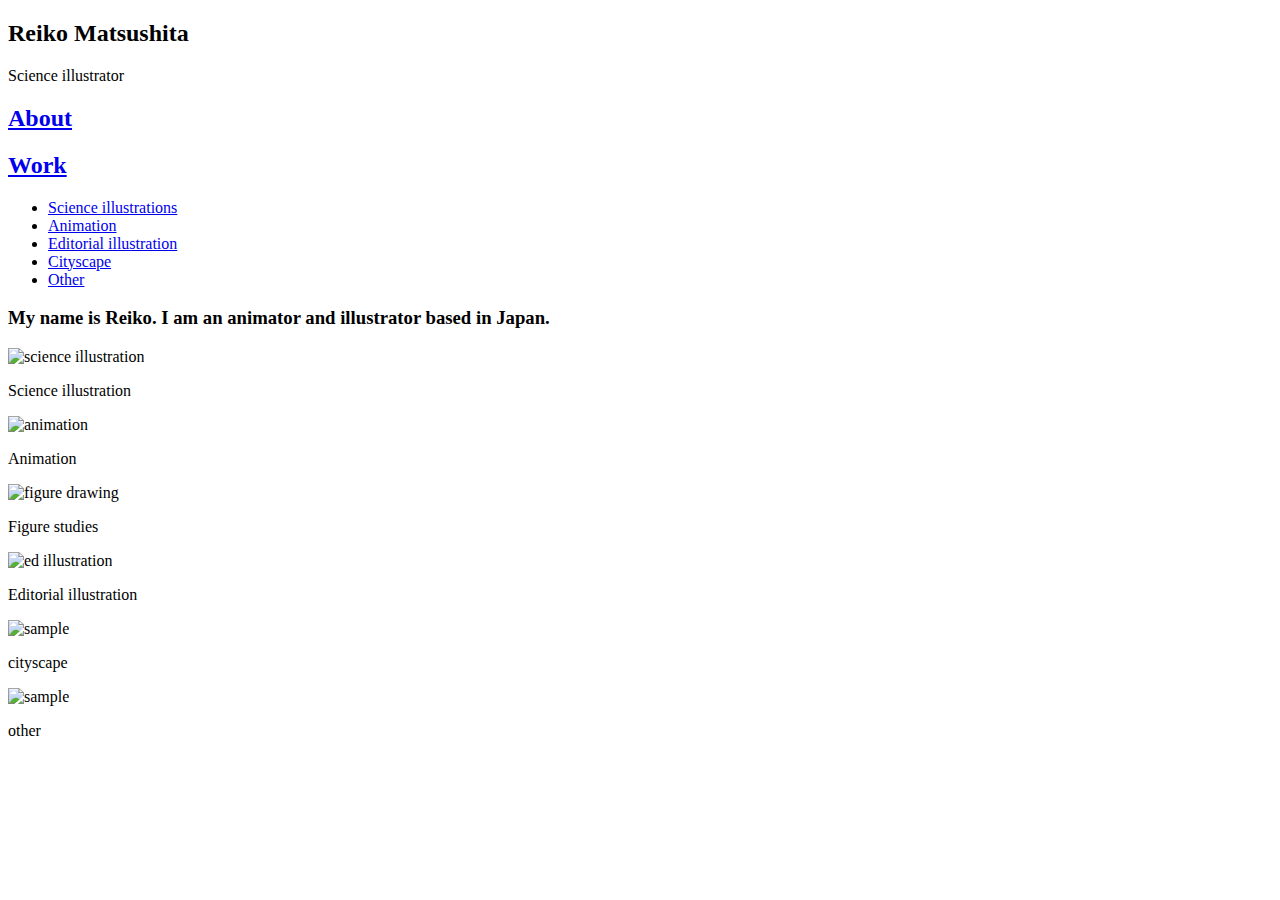
==== index.html @ 81c90c78 "Update index.html" ====
<!DOCTYPE html>
<html>
<head>
<meta charset="UTF-8">
<title>Reiko Matsushita</title>
<meta name="viewport" content="width=device-width, initial-scale=1">
<link href="styles/portfolio.css" rel="stylesheet" type="text/css">
<!--The following script tag downloads a font from the Adobe Edge Web Fonts server for use within the web page. We recommend that you do not modify it.-->
<script>var __adobewebfontsappname__="dreamweaver"</script><script src="http://use.edgefonts.net/montserrat:n4:default;source-sans-pro:n2:default.js" type="text/javascript"></script>
</head>

<body>
<div id="mainWrapper">
  <header> 
	<h2>Reiko Matsushita</h2>
    <p>Science illustrator</p>
  </header>

  <div id="content">
    <section class="sidebar"> 
      <div id="menubar">
        <nav class="menu">
		  <h2><!-- Title for menuset 1 --><a href="about.html" title= "About">About</a></h2>
		  <h2><!-- Title for menuset 1 --><a href="work.html" title= "Work">Work</a></h2>
          <ul>
            <!-- List of links under menuset 1 -->
            <li><a href="#" title="Link">Science illustrations</a></li>
            <li><a href="#" title="Link">Animation</a></li>
            <li><a href="#" title="Link">Editorial illustration</a></li>
            <li class="notimp"><!-- notimp class is applied to remove this link from the tablet and phone views --><a href="#"  title="Link">Cityscape</a></li>
			<li class="notimp"><!-- notimp class is applied to remove this link from the tablet and phone views --><a href="#"  title="Link">Other</a></li>
          </ul>
        </nav>		  
      </div>
    </section>
    <section class="mainContent">
		<h3> My name is Reiko. I am an animator and illustrator based in Japan. </h3>
		
		<div class="productRow"><!-- Each product row contains info of 3 elements -->
        <article class="productInfo"><!-- Each individual product description -->
          <div><img alt="science illustration" src="images/science-illustration/gut.jpg"></div>
          <p class="productContent">Science illustration </p>
        </article>
			
        <article class="productInfo"><!-- Each individual product description -->
          <div><img alt="animation" src="images/animation/brain_hemisphere_small.jpg"></div>
          <p class="productContent">Animation</p>
        </article>
			
        <article class="productInfo"> <!-- Each individual product description -->
          <div><img alt="figure drawing" src="images/figure-drawing/fig_10min_small.jpg"></div>
          <p class="productContent">Figure studies</p>
        </article>
      </div>
		
      <div class="productRow"> 
        <!-- Each product row contains info of 3 elements -->
        <article class="productInfo"> <!-- Each individual product description -->
          <div><img alt="ed illustration" src="images/editorial-illustration/dans_la_cuisine_small.jpg"></div>
          <p class="productContent">Editorial illustration</p>
        </article>
		  
        <article class="productInfo"> <!-- Each individual product description -->
          <div><img alt="sample" src="images/cityscape/WC_Koza_Mangakissa_small.jpg"></div>
          <p class="productContent">cityscape</p>
        </article>
		  
        <article class="productInfo"><!-- Each individual product description -->
          <div><img alt="sample" src="images/other/Montreal_illustration_2019Aug_small.jpg"></div>
          <p class="productContent">other</p>
        </article>
      </div>
		
    </section>
  </div>
</div>
</body>
</html>
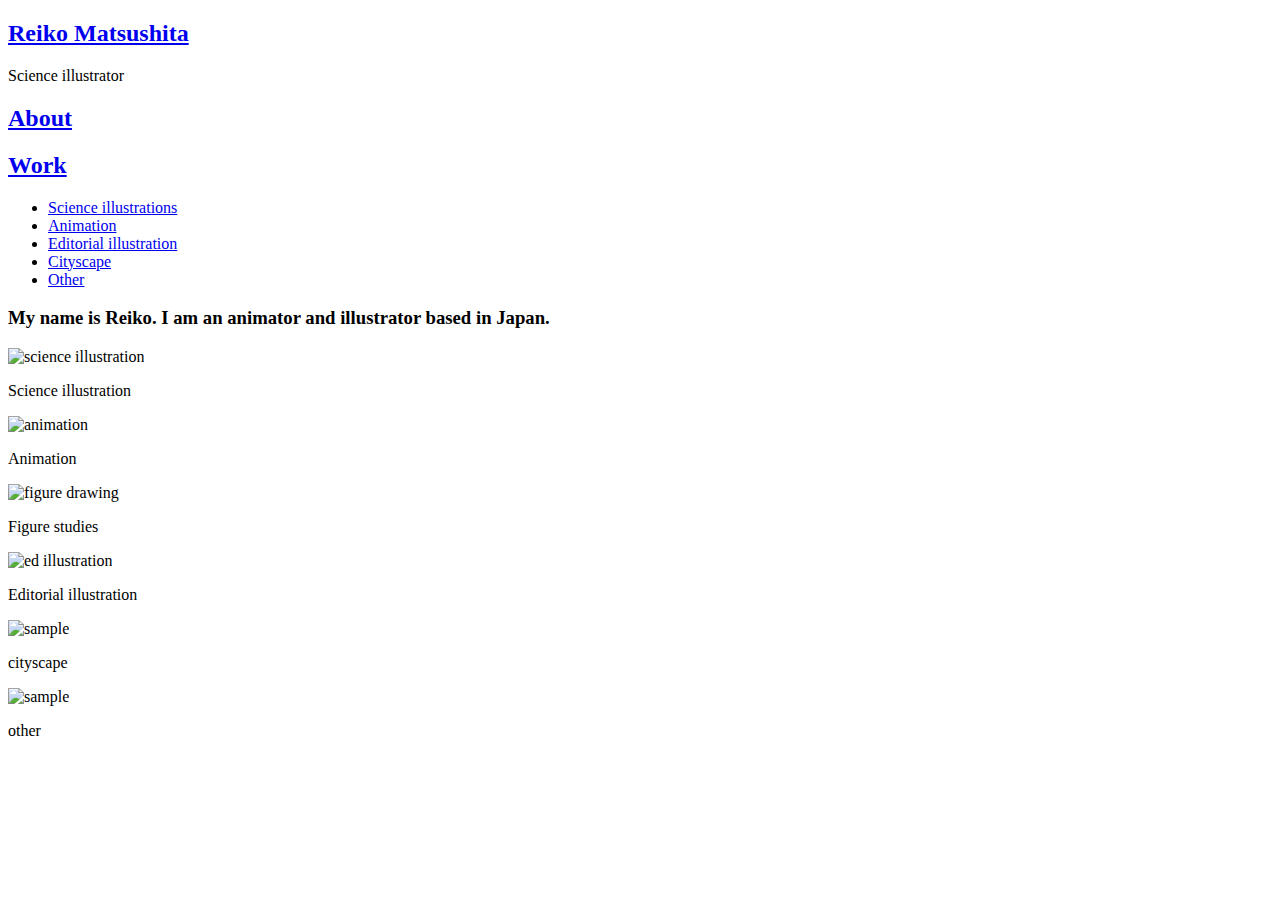
==== commit d51864dd: "Update index.html" ====
--- a/index.html
+++ b/index.html
@@ -12,7 +12,7 @@
 <body>
 <div id="mainWrapper">
   <header> 
-	<h2>Reiko Matsushita</h2>
+	<h2> <a href="index.html" title= "home"> Reiko Matsushita </a> </h2>
     <p>Science illustrator</p>
   </header>
 
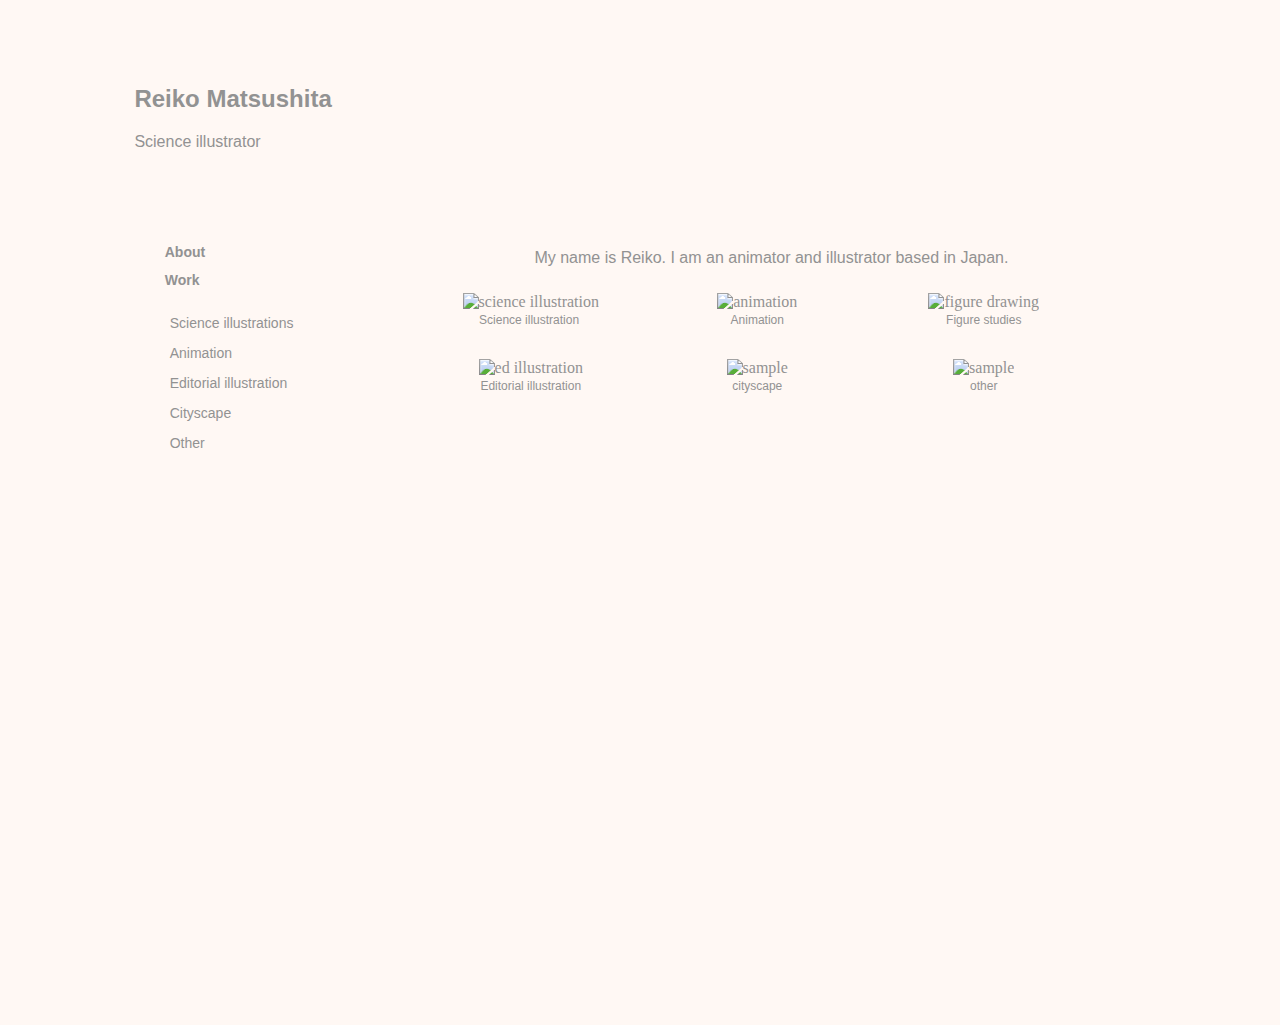
==== commit f887dd0b: "Update index.html" ====
--- a/index.html
+++ b/index.html
@@ -12,7 +12,7 @@
 <body>
 <div id="mainWrapper">
   <header> 
-	<h2> <a href="index.html" title= "home"> Reiko Matsushita </a> </h2>
+	<h2> Reiko Matsushita </h2>
     <p>Science illustrator</p>
   </header>
 
@@ -24,7 +24,7 @@
 		  <h2><!-- Title for menuset 1 --><a href="work.html" title= "Work">Work</a></h2>
           <ul>
             <!-- List of links under menuset 1 -->
-            <li><a href="#" title="Link">Science illustrations</a></li>
+            <li><a href="scienceillustration.html" title="Link">Science illustrations</a></li>
             <li><a href="#" title="Link">Animation</a></li>
             <li><a href="#" title="Link">Editorial illustration</a></li>
             <li class="notimp"><!-- notimp class is applied to remove this link from the tablet and phone views --><a href="#"  title="Link">Cityscape</a></li>
--- a/styles/portfolio.css
+++ b/styles/portfolio.css
@@ -0,0 +1,342 @@
+@charset "utf-8";
+/* Global Styles */
+a:hover {
+	color: rgba(252,204,190,1.00);
+}
+body {
+  background-color: rgba(255,248,244,1.00);
+}
+/*header*/
+header {
+	font-family: 'Montserrat', sans-serif;
+	color: rgba(146,146,146,1.00);
+	font-size: 16px;
+	font-style: normal;
+	font-weight: 400;
+	padding-top: 57px;
+	padding-bottom: 20px;
+	text-decoration: none;
+}
+
+ /* index page introduction note */
+h3 {padding-top: 36px;
+	text-align: center;
+	font-family: 'Montserrat', sans-serif;
+	font-size: 16px;
+	font-style: normal;
+	font-weight: 400;
+	color: rgba(146,146,146,1.00);}
+
+#content .about_text{
+	font-family: Helvetica;
+	text-align: left;
+	font-size: 16px;
+	font-style: notmal;
+	color: rgba(74,74,74,1.00);
+	padding-top: 57px;
+}
+
+/* Main content of the site */
+#content {
+	clear: both;
+	overflow: auto;
+	padding-top: 10px;
+}
+/* Sidebar */
+#content .sidebar {
+	font-family: 'Montserrat', sans-serif;
+	color: rgba(146,146,146,1.00);
+	float: left;
+	width: 20%;
+	padding-left: 3%;
+	padding-right: 3%;
+	text-align: center;
+	background-color: rgba(246,246,246,0);
+	padding-top: 36px;
+	height: 784px;
+}
+/* main content of the site */
+#content .mainContent {
+	float: left;
+	width: 70%;
+	text-align: center;
+	padding-left: 2%;
+}
+/*menubar's properties for menus in sidebar */
+#content .sidebar #menubar {
+	text-align: left;
+	color: rgba(146,146,146,1.00);
+	position: relative;
+	left: 0%;
+}
+/* Whole page content */
+#mainWrapper {
+	width: 80%;
+	padding-left: 10%;
+}
+/*menu elements */
+.menu h2 a {
+	text-align: left;
+	color: rgba(146,146,146,1.00);
+	position: relative;
+	left: 0%;
+	text-decoration: none;
+	padding-top: 12px;
+}
+.menu ul li {
+	list-style-type: none;
+	font-size: x-large;
+	position: relative;
+	left: -35px;
+	padding-top: 2px;
+}
+
+
+/* Product rows for catalog */
+#content .mainContent .productRow {
+	overflow: auto;
+	color: rgba(146,146,146,1.00);
+	padding-top: 10px;
+}
+/* Each product Information in the catalog */
+.mainContent .productRow .productInfo {
+	float: left;
+	padding-left: 1%;
+	padding-right: 1%;
+	width: 30%;
+}
+.mainContent .productRow .siimage {
+	float: left;
+	padding-left: 1%;
+	padding-right: 1%;
+	width: 48%;
+}
+
+/* Content holder for products in catalog*/
+.productRow .productInfo .productContent {
+	position: relative;
+	top: -10px;
+	font-size: 12px;
+	font-family: source-sans-pro, sans-serif;
+	font-style: normal;
+	font-weight: 200;
+	color: rgba(146,146,146,1);
+	white-space: pre-wrap;
+}
+
+.productRow .productInfo .siimageContent {
+	position: relative;
+	top: -10px;
+	font-size: 12px;
+	font-family: source-sans-pro, sans-serif;
+	font-style: normal;
+	font-weight: 200;
+	color: rgba(146,146,146,1);
+	white-space: pre-wrap;
+}
+
+
+
+/* footer */
+#mainWrapper footer {
+	clear: both;
+	overflow: auto;
+	background-color: rgba(208,207,207,1.00);
+	font-family: source-sans-pro, sans-serif;
+	font-style: normal;
+	font-weight: 200;
+	line-height: 1.8;
+	padding-top: 22px;
+	padding-left: 22px;
+	text-align: center;
+	padding-bottom: 22px;
+	padding-right: 22px;
+}
+
+/* Product's images in catalog */
+.productInfo div img {
+	width: 100%;
+}
+
+.siimage div img {
+	width: 100%;
+}
+/*Links in sidebar */
+.sidebar #menubar .menu ul li a {
+	color: rgba(146,146,146,1.00);
+	text-decoration: none;
+}
+.sidebar #menubar .menu ul li a:hover {
+	color: rgba(107,97,97,1.00);
+	text-decoration: none;
+}
+/* Menu headings in sidebar */
+#menubar .menu h2 {
+	font-size: 14px;
+}
+/*Links under menus in sidebar */
+#menubar .menu ul li a {
+	font-size: 14px;
+}
+/* Menus in sidebar */
+.sidebar #menubar .menu {
+	margin-bottom: 29px;
+}
+/* Container for links in footer */
+footer .footerlinks {
+	margin-top: -15px;
+}
+
+/* Media query for tablets */
+@media screen and (max-width:700px) {
+/* search field in sidebar */
+#content .sidebar #search {
+	display: none;
+}
+/* sidebar */
+#content .sidebar {
+	float: none;
+	width: 100%;
+	height: auto;
+	overflow: auto;
+	padding-left: 12%;
+	padding-top: 0px;
+}
+/* horizontal separators in sidebar */
+#content .sidebar hr {
+	display: none;
+}
+/*The sidebar and maincontent of page */
+#content {
+	position: relative;
+	top: -22px;
+	width: 100%;
+	overflow: hidden;
+}
+/*menu headings in sidebar */
+#menubar .menu h2 {
+	display: inline;
+	font-size: medium;
+	padding-right: 6%;
+}
+/* Unordered List of links */
+#menubar .menu ul {
+	display: inline;
+}
+/*list elements */
+#menubar .menu ul li {
+	display: inline;
+	font-size: medium;
+	padding-left: 0%;
+	padding-right: 3%;
+}
+/*The link to be hidden in tablet view */
+.sidebar #menubar .menu ul .notimp {
+	display: none;
+}
+/* menus in sidebar */
+.sidebar #menubar .menu {
+	width: 100%;
+	text-align: center;
+	position: relative;
+	top: 16px;
+}
+/*menubar in sidebar */
+#content .sidebar #menubar {
+	position: relative;
+	left: -7%;
+	overflow: hidden;
+	width: 95%;
+	padding-top: 0px;
+}
+/* offer banners content */
+#mainWrapper #offer p {
+	font-size: small;
+}
+/* main content region of page */
+#mainWrapper #content .mainContent {
+	overflow: hidden;
+	width: 95%;
+	margin-top: 40px;
+}
+
+/* Content holders in catalog view */
+.productRow .productInfo .productContent {
+	font-size: 16px;
+}
+
+/* Links in header */
+header #headerLinks a {
+	padding-left: 0px;
+	padding-right: 30px;
+}
+/* Offer- Text banner */
+#mainWrapper #offer {
+	padding-left: 22%;
+}
+/* Paragraphs in footer */
+footer .footerlinks p {
+	display: inline;
+}
+}
+
+/*media query for small screen devices */
+@media screen and (max-width:480px) {
+/*Container for links in header */
+#mainWrapper header #headerLinks {
+	width: 100%;
+	text-align: center;
+	background-color: rgba(190,190,190,1.00);
+	padding-bottom: 21px;
+}
+/* Logo placeholder*/
+#mainWrapper header #logo {
+	width: 100%;
+	text-align: center;
+}
+/* Links in header */
+header #headerLinks a {
+	text-align: center;
+	padding-right: 15px;
+	padding-left: 0px;
+}
+/*Offer - Text Banner */
+#mainWrapper #offer {
+	padding-left: 0px;
+	text-align: center;
+}
+/* Menubar in sidebar */
+#content .sidebar #menubar {
+	position: relative;
+	left: -8%;
+	text-align: center;
+}
+/*Menu headings in sidebar */
+#menubar .menu h2 {
+	width: 100%;
+	display: block;
+}
+/* Each product in catalog view */
+.mainContent .productRow .productInfo {
+	width: 100%;
+	display: block;
+	padding-left: 0px;
+	padding-right: 0px;
+	position: relative;
+	left: -2%;
+}
+
+/* Unordered list for menu elements */
+.menu ul {
+	position: relative;
+	padding-left: 24%;
+}
+
+/* Main content which excludes the sidebar */
+#mainwrapper #content .mainContent {
+	margin-top: -81px;
+	text-align: center;
+	width: 100%;
+	padding-left: 0px;
+}
+}
